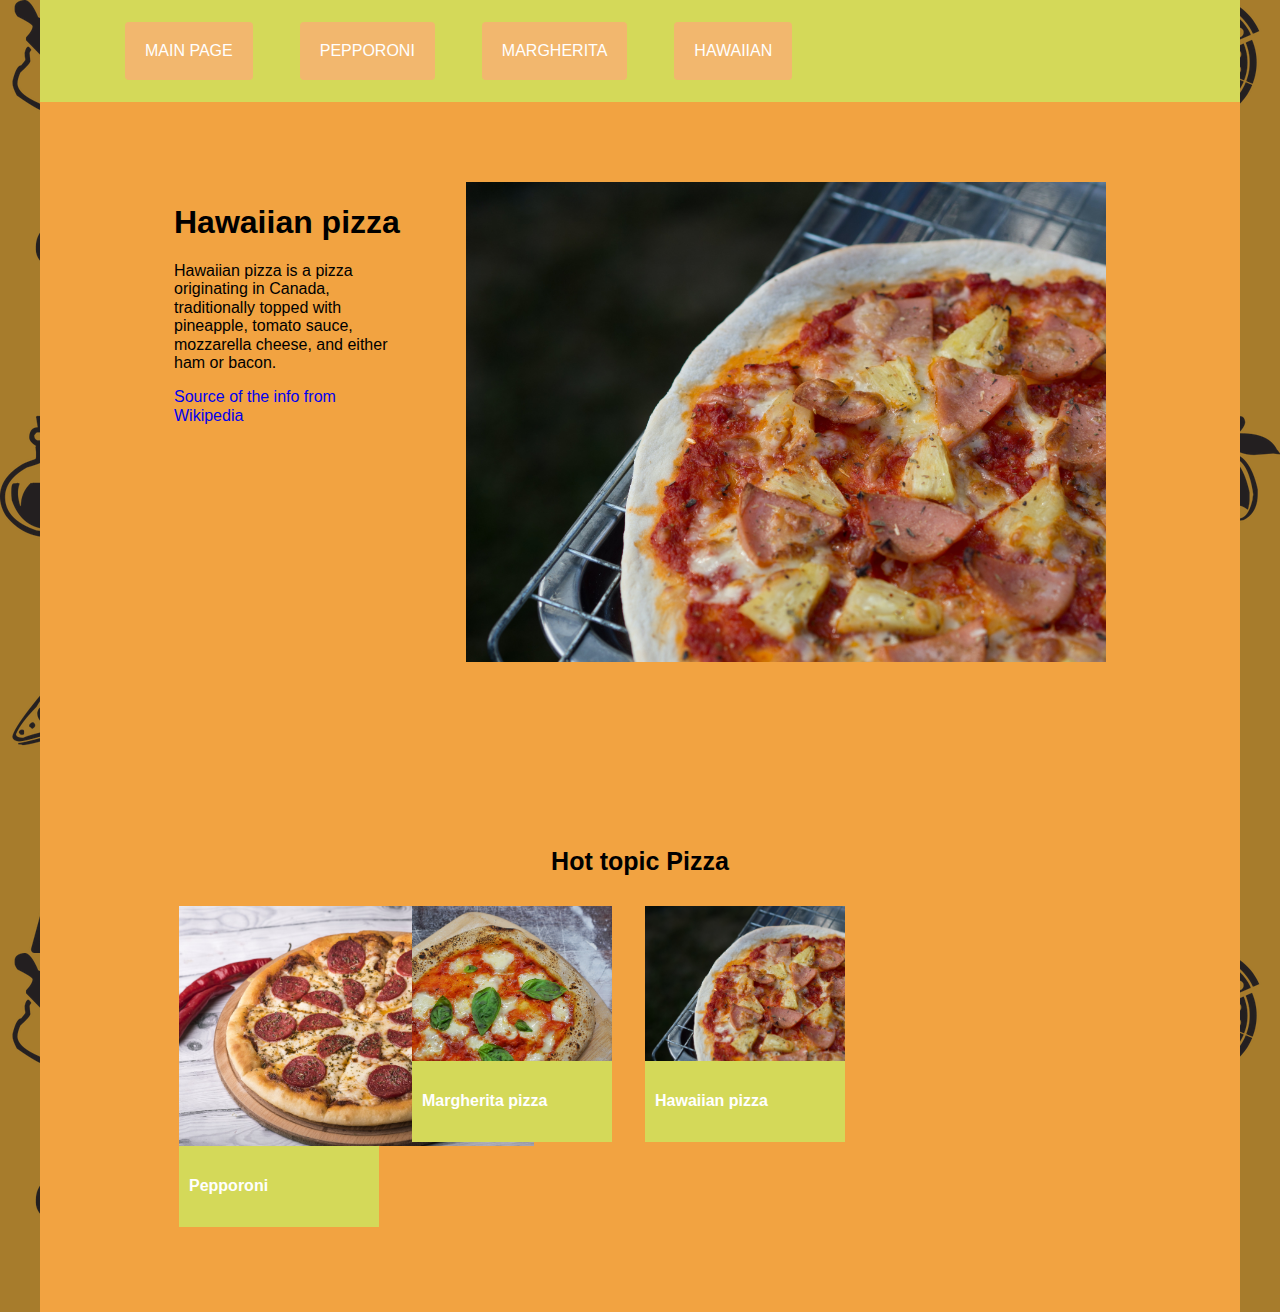
==== Module1/PizzaPlaza/hawaiian.html @ 88d2e261 "Add files via upload" ====
<!DOCTYPE html>
<html lang="fr">
<head>
    <meta charset="UTF-8">
    <title>Pizza Plaza</title>

    <link rel="stylesheet" href="normalize.css">
    <link rel="stylesheet" href="stylecss.css">

</head>
<body>
<div class="wrapper">

<header>
    <nav>
        <ul>
            <li><a class="bouton" href="index.html">Main page</a></li>
            <li><a class="bouton" href="pepporoni.html">Pepporoni</a></li>
            <li><a class="bouton" href="margherita.html">Margherita</a></li>
            <li><a class="bouton" href="hawaiian.html">Hawaiian</a></li>
        </ul>
    </nav>



</header>

    <section class="hero">

        <div>
            <h1>Hawaiian pizza</h1>
                    <p>Hawaiian pizza is a pizza originating in Canada, traditionally topped with pineapple, tomato sauce, mozzarella cheese,
                    and either ham or bacon.</p>


            <a href="https://en.wikipedia.org/wiki/Hawaiian_pizza"> Source of the info from Wikipedia</a>

        </div>

        <img src="Images/hawai.jpg" alt="pancarte" style="width:670px;height:480px">
    </section>


    <section class="vedette">
<article>
  <h3>Hot topic Pizza</h3>


        <div class="row">
            <div class="gallery">
                <img src="Images/pepporoni.jpg" alt="pepporoni" style="width:355px;height:240px">

                <div class="descrption"><a href="pepporoni.html">
                    <h4>Pepporoni</h4>
                </a>
                </div>
            </div>

            <div class="gallery">
                <img src="Images/fromage.jpg" alt="Fromage" style="width:200px;height:155px">
                <div class="descrption"><a href="margherita.html">
                        <h4>Margherita pizza</h4>
                    </a>

                 </div>
            </div>


            <div class="gallery">
                <img src="Images/hawai.jpg" alt="hawai" style="width:200px;height:155px">
                <div class="descrption"><a href="hawaiian.html">
                        <h4>Hawaiian pizza</h4>
                    </a>

                </div>
            </div>
            </div>

        </article>
    </section>


</div>
</body>
</html>
---- Module1/PizzaPlaza/stylecss.css ----
html{
    box-sizing: border-box;
}


*, *:before, *:after{
    box-sizing:inherit;
}

.wrapper{
    margin-left: auto;
    margin-right: auto;
    width: 1200px;
}

body{
    font-family: "Overpass", sans-serif;
    background-image: url("Images/icon.png");
    background-color: #A77C2C;

}

a{
    text-decoration: none;
}

h1{
    font-family: "Just Another Hand", sans-serif;
}

h2{
    font-family: "Dosis", sans-serif;
    font-size: 64px;
}

h3{
    font-family: "Dosis", sans-serif;
}

h4{
    font-family: "Dosis", sans-serif;
}

p{
    font-family: "Overpass", sans-serif;
}

a{
    text-decoration: none;
}

header nav a :hover{
    color: #8C6825;
}

/*----section header----*/

header{
    background-color: #D4D959;
    display: flex;
    justify-content: space-between;
}

nav a{
    text-decoration: none;
    color: white;
}

 nav a:hover{
     color: #8C6825;
 }

nav ul{
    display: flex;
    text-decoration: none;
    list-style: none;
    font-size: 18px;
    color: white;
}

nav li{
    list-style: none;
    padding-left: 43px;
    color: white;
}

.bouton-header{
    background-color: #F2B76E;
    border: none;
    color: white;
    padding: 15px 50px;
    text-align: center;
    text-decoration: none;
    display: inline-block;
    font-size: 16px;
    transition-duration: 0.4s;
}

.bouton-header:hover{
    color: black;
    background-color: white;
}


/*----section hero----*/
 .hero{
     background-color: #F2A341;
     padding: 80px 134px;
     display: flex;

 }

 .hero div{
     padding-right: 60px;
 }

 .bouton{
     background-color: #F2B76E;
     border: none;
     padding: 20px;
     text-align: center;
     text-decoration: none;
     display: inline-block;
     font-size: 16px;
     margin: 4px 2px;
     cursor: pointer;
     border-radius: 4px;
     text-transform: uppercase;
     transition-duration: 0.4s;
     font-family: "Overpass",sans-serif;
     color: white;
 }

 .bouton:hover{
     color: black;
     background-color: white;

 }

/*----section contenu (DES BONS PIZZAS YAAAS)----*/

.vedette{
    background-color: #F2A341;
    padding: 80px 134px;
}

.vedette h3{
    text-align: center;
    font-size: 25px;
}

.centre{
    text-align: center;
    padding-bottom: 70px;
}


.row::after {
    content: "";
    clear: both;
    display: table;

}


.gallery{
    float: left;
    width: 25%;
    padding: 5px;
    margin: 0;
}

.descrption{
    width: 200px;
    background-color: #D4D959;
    color: white;
    margin: 0;
    border: solid 10px #D4D959;
}

img{
    vertical-align: top;
}

.descrption a{
    color: white;
    padding-top: 10px;
    padding-bottom: 20px;
}

.descrption a:hover{
    color: #8C6825;
}




/*----section footer----*/
footer{
    background-color: #F20707;
    padding: 0;
}

.menu{
    margin: 0;
    display: flex;
    justify-content: space-between;
    padding-right:200px;
    padding-left:200px;
    padding-top: 30px;

}


.bas{
    display: flex;
    justify-content: center;
    font-size: 14px;
}

.menu li{
    list-style: none;

}



/*----section footer des bouton sociaux----*/

.facebook{
    color: #1B05A0;
}

.instagram{
    color: #A312AF;
}

.share{
    color: #786C00;
}

.twitter{
    color: #00AAB5;
}

.youtube{
    color: #930000;
}

.wordpress{
    color: #0084A1;
}

.social-btn{
    font-family: "socialtype", sans-serif;
    font-size: 72px;
    display: flex;
    text-decoration: none;
    list-style: none;
    justify-content: space-between;
    padding: 0 200px;
    margin: 0;
}

footer a{
    color: black;
}

footer a:hover{
    color: white;
    transition-duration: 0.4s;
}

hr{
    background-color: black;
    width: 970px;
    border: none;
    height: 1px;
}
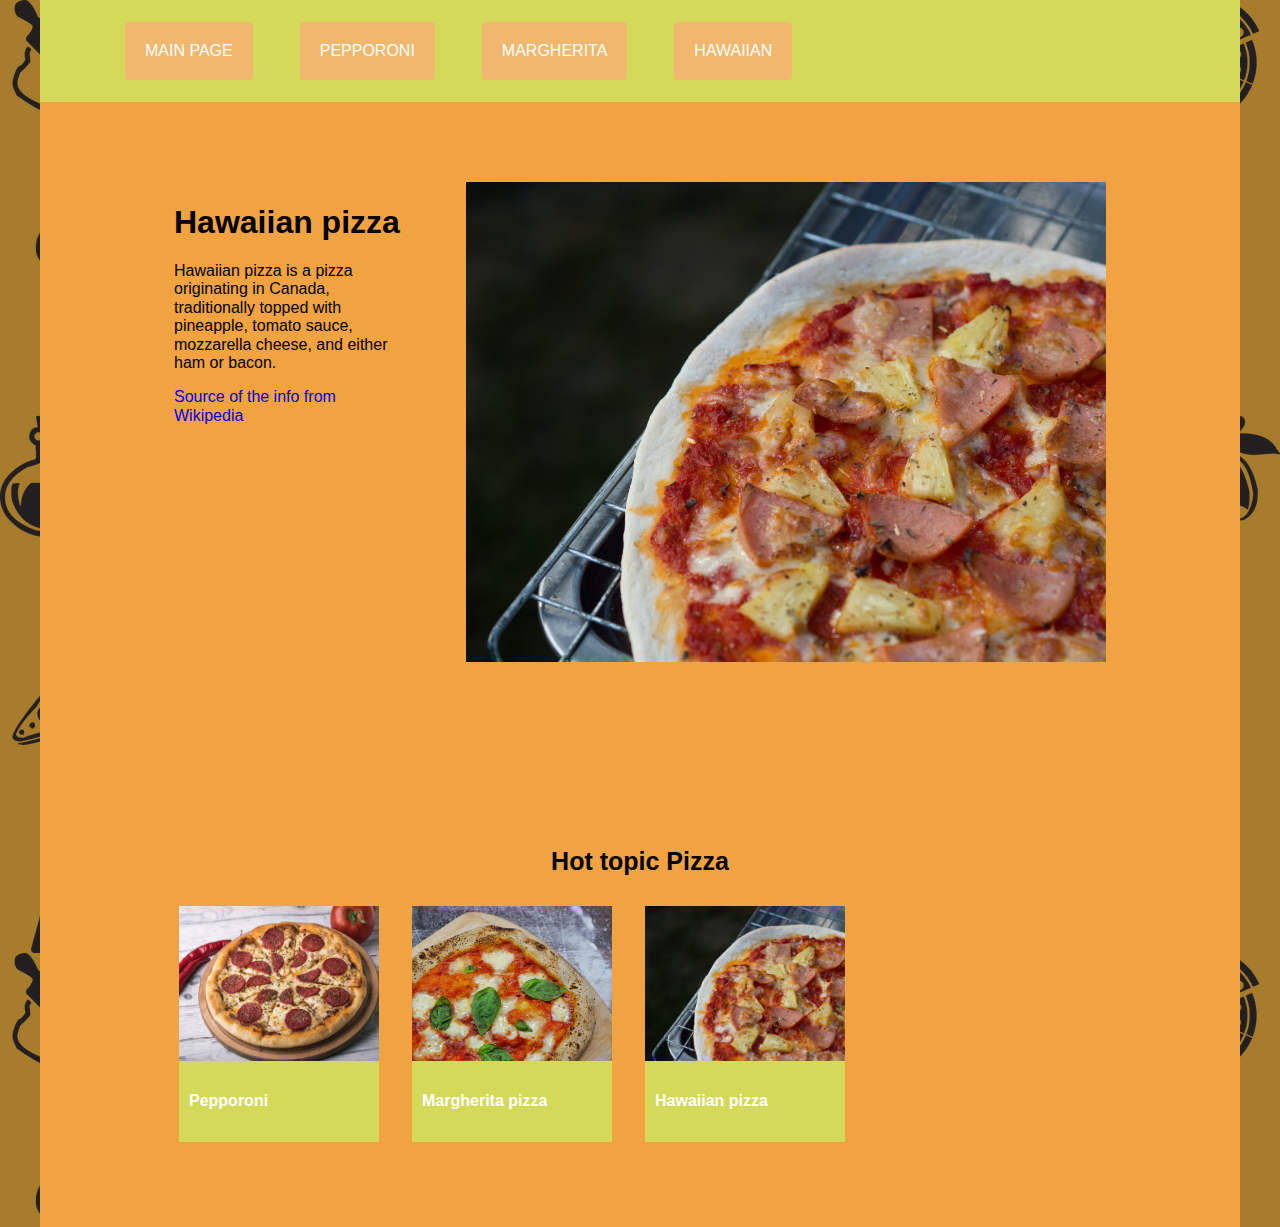
==== commit d0616a0c: "change in the html" ====
--- a/Module1/PizzaPlaza/hawaiian.html
+++ b/Module1/PizzaPlaza/hawaiian.html
@@ -33,7 +33,7 @@
                     and either ham or bacon.</p>
 
 
-            <a href="https://en.wikipedia.org/wiki/Hawaiian_pizza"> Source of the info from Wikipedia</a>
+            <a href="https://en.wikipedia.org/wiki/Hawaiian_pizza" target="_blank"> Source of the info from Wikipedia</a>
 
         </div>
 
@@ -48,33 +48,33 @@
 
         <div class="row">
             <div class="gallery">
-                <img src="Images/pepporoni.jpg" alt="pepporoni" style="width:355px;height:240px">
-
+                <img src="Images/pepporoni.jpg" alt="pepporoni" style="width:200px;height:155px">
+        
                 <div class="descrption"><a href="pepporoni.html">
-                    <h4>Pepporoni</h4>
-                </a>
+                        <h4>Pepporoni</h4>
+                    </a>
                 </div>
             </div>
-
+        
             <div class="gallery">
                 <img src="Images/fromage.jpg" alt="Fromage" style="width:200px;height:155px">
-                <div class="descrption"><a href="margherita.html">
+                <div class="descrption"><a href="margherita.html" >
                         <h4>Margherita pizza</h4>
                     </a>
-
-                 </div>
+        
+                </div>
             </div>
-
-
+        
+        
             <div class="gallery">
                 <img src="Images/hawai.jpg" alt="hawai" style="width:200px;height:155px">
                 <div class="descrption"><a href="hawaiian.html">
                         <h4>Hawaiian pizza</h4>
                     </a>
-
+        
                 </div>
             </div>
-            </div>
+        </div>
 
         </article>
     </section>
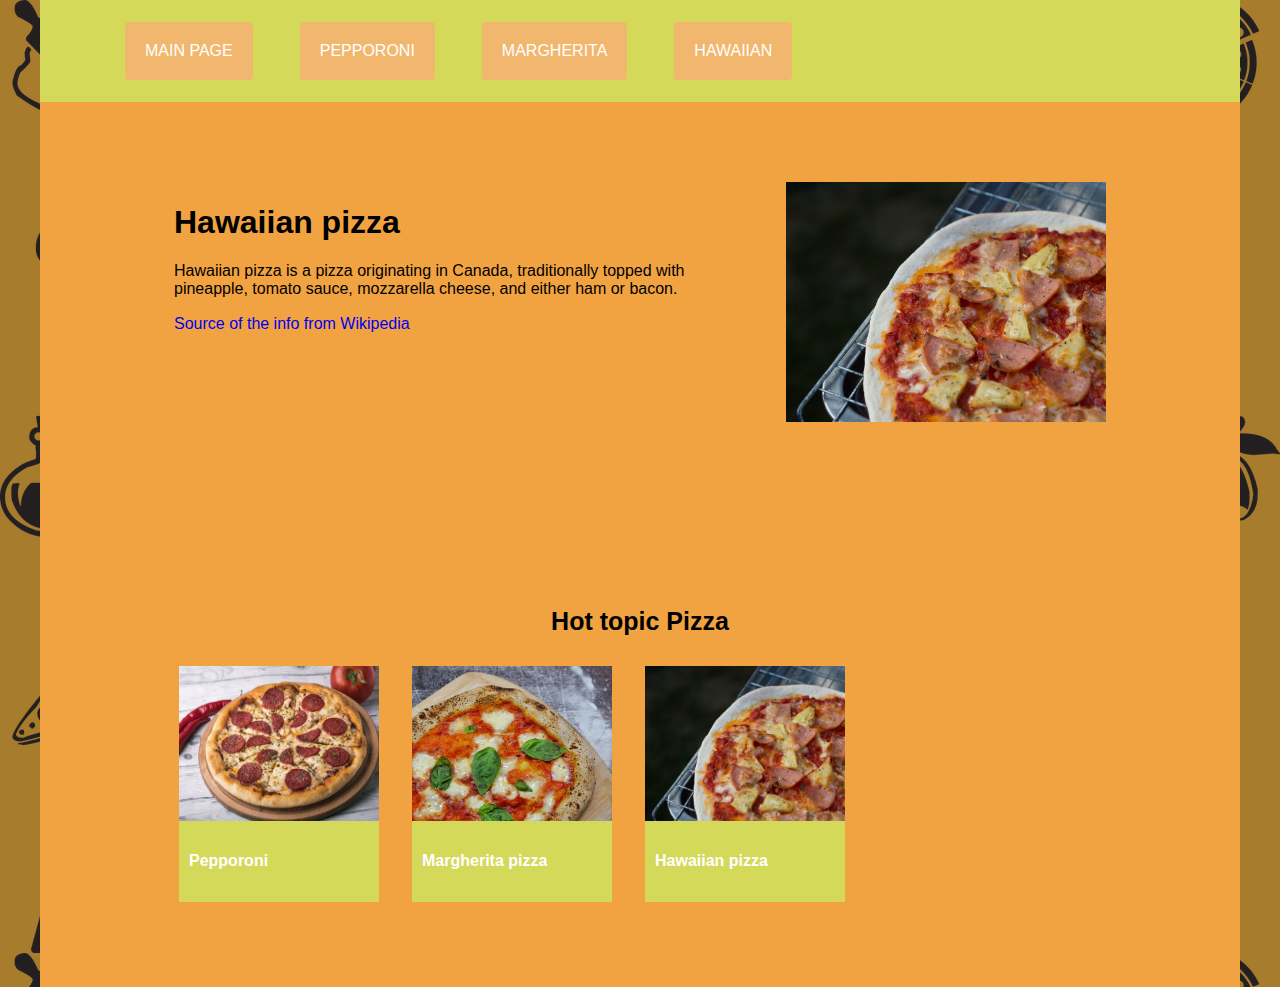
==== commit 5ff689ad: "modify image" ====
--- a/Module1/PizzaPlaza/hawaiian.html
+++ b/Module1/PizzaPlaza/hawaiian.html
@@ -37,7 +37,7 @@
 
         </div>
 
-        <img src="Images/hawai.jpg" alt="pancarte" style="width:670px;height:480px">
+        <img src="Images/hawai.jpg" alt="pancarte" style="width:355px;height:240px">
     </section>
 
 
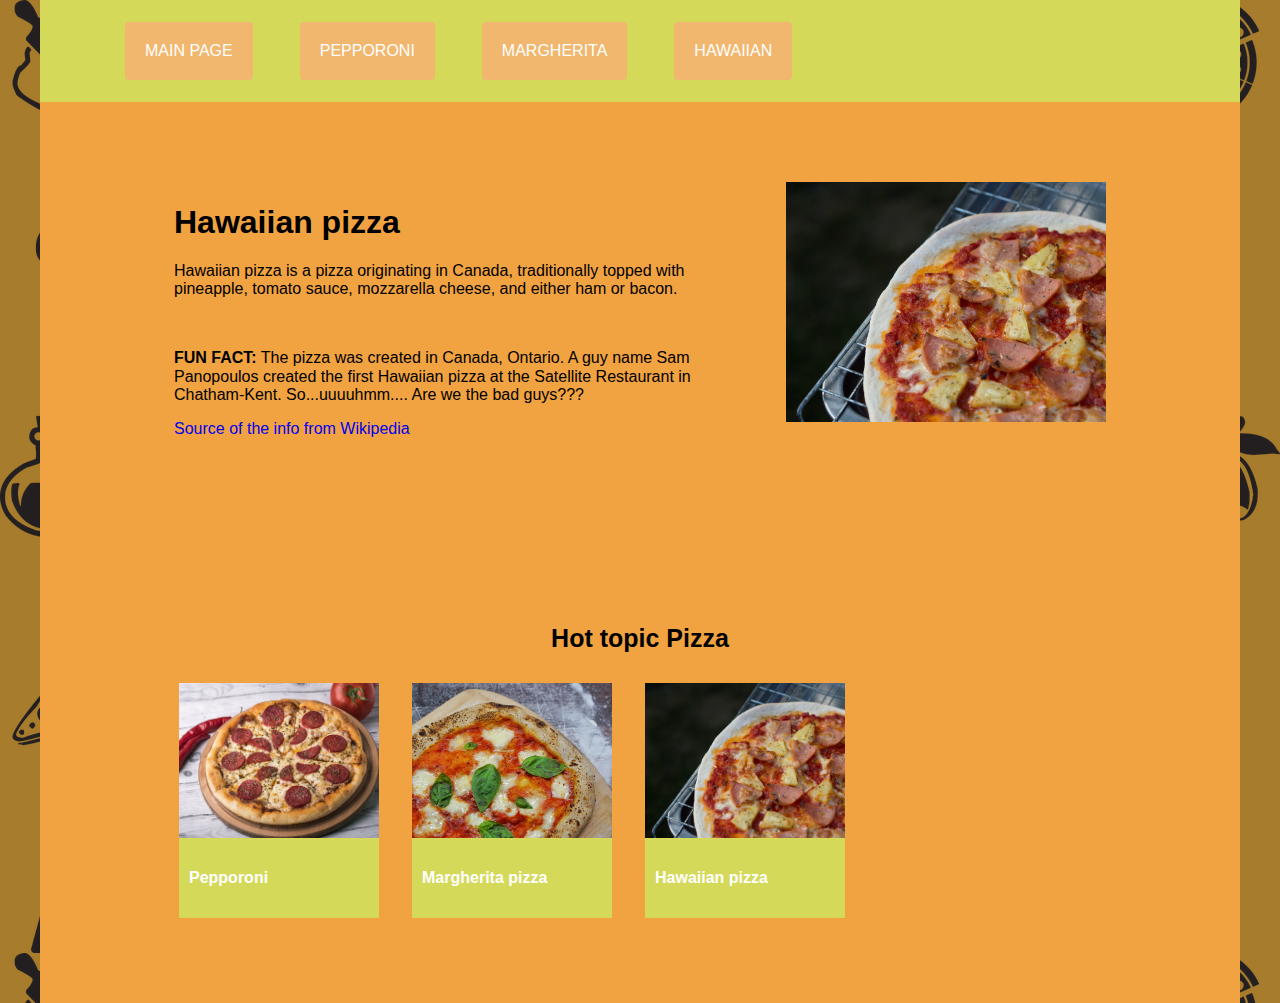
==== commit 39a877a7: "Adding fun facts" ====
--- a/Module1/PizzaPlaza/hawaiian.html
+++ b/Module1/PizzaPlaza/hawaiian.html
@@ -31,6 +31,8 @@
             <h1>Hawaiian pizza</h1>
                     <p>Hawaiian pizza is a pizza originating in Canada, traditionally topped with pineapple, tomato sauce, mozzarella cheese,
                     and either ham or bacon.</p>
+                    <br>
+                    <p> <strong>FUN FACT:</strong> The pizza was created in Canada, Ontario. A guy name Sam Panopoulos created the first Hawaiian pizza at the Satellite Restaurant in Chatham-Kent. So...uuuuhmm.... Are we the bad guys???</p>
 
 
             <a href="https://en.wikipedia.org/wiki/Hawaiian_pizza" target="_blank"> Source of the info from Wikipedia</a>
